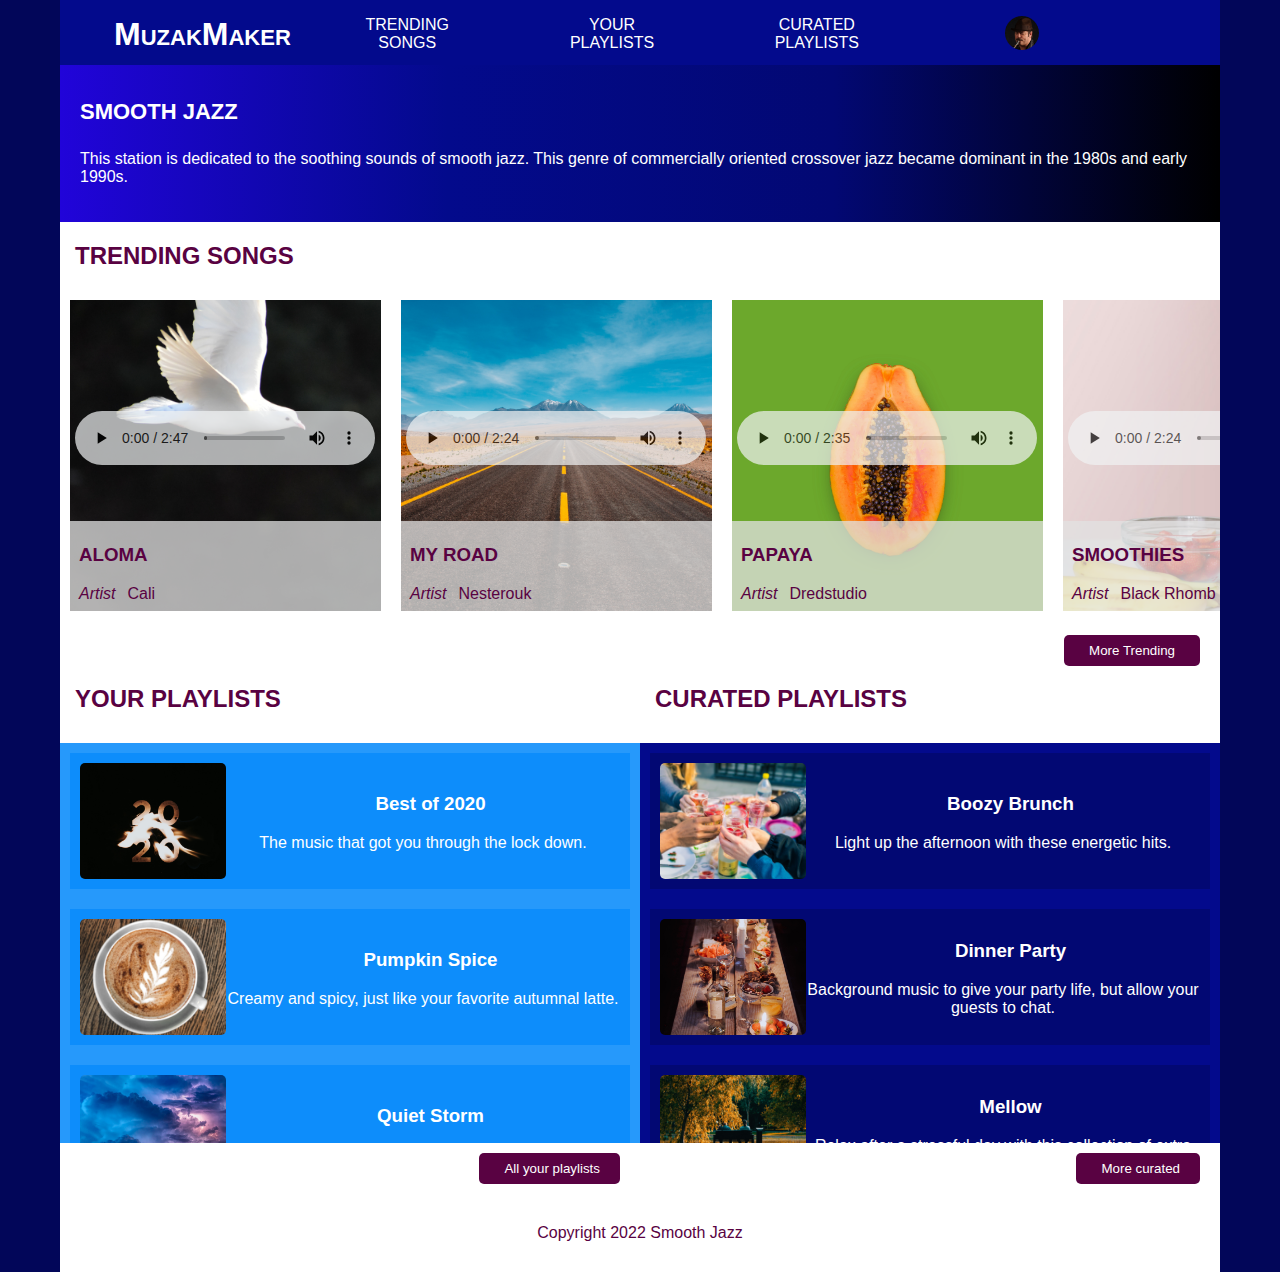
==== index.html @ 6fd00d6b "Added files from streamingmedia local" ====
<!DOCTYPE html>
<html lang="en">
  <head>
    <title>MuzakMaker | Afwheele@asu.edu</title>
    <meta charset="utf-8">
    <link rel="stylesheet" href="styles.css">
    
  </head>
  <body>
     <h1 id="mobile-title">MuzakMaker</h1>
    <nav>
   
      <input type="checkbox" id="dropdown">
      
      <label for="dropdown"><span></span></label>
      
      <ul>
        <li><a href="#home">MuzakMaker</a></li>
        <li>
          <a href="#trending">TRENDING<br>SONGS</a>
        </li>
        <li>
          <a href="#playlist">YOUR <br>PLAYLISTS</a>
        </li>
        <li>
          <a href="#curated">CURATED <br>PLAYLISTS</a>
        </li>
        <li>
          <a href="user"
            ><img src="duke-silver.png" alt="man play instrument wearing a hat"></a>
        </li>
      </ul>
    </nav>
    <main>
      <section class="smoothjazz">
        <h1>SMOOTH JAZZ</h1>
        <p>
          This station is dedicated to the soothing sounds of smooth jazz. This
          genre of commercially oriented crossover jazz became dominant in the
          1980s and early 1990s.
        </p>
      </section>
      <section id="trending">
        <!--TrendingSongs section start-->
        <h2>TRENDING SONGS</h2>
        <div class="scroll">
          <!--Scroll div start-->
          <section>
            <!--Aloma section start-->
            <div class="songs">
              <h3>ALOMA</h3>
              <dl>
                <dt>Artist</dt>
                <dd>Cali</dd>
              </dl>
            </div>
            <img
              src="aloma-cover.png"
              alt="photo of white dove flying to the right">
            <audio controls src="aloma.mp3">
              Browser dose not support the <code>audio</code>element
            </audio>
          </section>
          <!--Aloma section end-->
          <section>
            <!--MyRoad section start-->
            <div class="songs">
              <h3>MY ROAD</h3>
              <dl>
                <dt>Artist</dt>
                <dd>Nesterouk</dd>
              </dl>
            </div>
            <img src="my-road-cover.png" alt="photo of street road" />
            <audio controls src="my-road.mp3">
              Browser dose not support the <code>audio</code>element
            </audio>
          </section>
          <!--MyRoad section end-->
          <section>
            <!--Papaya section start-->
            <div class="songs">
              <h3>PAPAYA</h3>
              <dl>
                <dt>Artist</dt>
                <dd>Dredstudio</dd>
              </dl>
            </div>
            <img
              src="papaya-cover.png"
              alt="photo of papaya fruit cut in half">
            <audio controls src="papaya.mp3">
              Browser dose not support the <code>audio</code>element
            </audio>
          </section>
          <!--Papya section end-->
          <section>
            <!--Smoothies section start-->
            <div class="songs">
              <h3>SMOOTHIES</h3>
              <dl>
                <dt>Artist</dt>
                <dd>Black Rhomb</dd>
              </dl>
            </div>
            <img
              src="smoothies-cover.png"
              alt="photo of papaya fruit cut in half">
            <audio controls src="smoothies.mp3">
              Browser dose not support the <code>audio</code>element
            </audio>
          </section>
          <!--Smoothies section end-->
          <section>
            <!--SuccessfulPerformance section start-->
            <div class="songs">
              <h3>SUCCESSFUL PERFORMANCE</h3>
              <dl>
                <dt>Artist</dt>
                <dd>Ricky Bombino</dd>
              </dl>
            </div>
            <img
              src="successful-performance-cover.png"
              alt="photo of excited man with his hands up">
            <audio controls src="successful-performance.mp3">
              Browser dose not support the <code>audio</code>element
            </audio>
          </section>
         
          
          <!--SuccessfulPerformance section end-->
        </div>
        <div id="first-button-container">
           <button id="first-button">More Trending</button>
        </div>
        
        <!--Scroll Div END-->
       
      </section>
      <!--TrendingSongs section end-->
      <div id="titles">
        <h2 class="title2">YOUR PLAYLISTS</h2>
        <h2 class="title2">CURATED PLAYLISTS</h2>
      </div>
      
      <div class="container">
        
        <div class="first-column">
          <h2 class="title1">YOUR PLAYLISTS</h2>

          <section id="playlists">
            <div class="scroll">
              <section class="desktop-row">
                <!--best of 2020 section start-->
                <img
                  src="best-of-2020-cover.png"
                  alt="flames in the shape of 2020">
                <div>
                  <h3 class="playlist-title">Best of 2020</h3>
                  <p>The music that got you through the lock down.</p>
                </div>
              </section>
              <!--best of 2020 section end-->
              <section class="desktop-row">
                <!--Pumpkin Spicesection start-->
                <img
                  src="pumpkin-spice-cover.png"
                  alt="coffee cup with creamer art shape of leaf">
                <div>
                  <h3 class="playlist-title">Pumpkin Spice</h3>
                  <p>
                    Creamy and spicy, just like your favorite autumnal latte.
                  </p>
                </div>
              </section>
              <!--Pumpkin Spice section end-->
              <section class="desktop-row">
                <!--Quiet Storm section start-->
                <img src="quiet-storm-cover.png" alt="blue and purple clouds">
                <div>
                  <h3 class="playlist-title">Quiet Storm</h3>
                  <p>Slow tempos and relaxed rhythms.</p>
                </div>
              </section>
              <!--Quiet storm section end-->

              <section class="desktop-row">
                <!--Smooth Jazzsection start-->
                <img
                  src="smooth-jazz-cover.png"
                  alt="old man in green shirt ">
                <div>
                  <h3 class="playlist-title">Smooth Jazz</h3>
                  <p>The pioneers of smooth jazz</p>
                </div>
              </section>
              <!--Smooth Jazzsection end-->

              <section class="desktop-row">
                <!--Smooth Study section start-->
                <img
                  src="smooth-study-cover.png"
                  alt="clip of person on laptop">
                <div>
                  <h3 class="playlist-title">Smooth Study</h3>
                  <p>Background music to keep you going while you study.</p>
                </div>
              </section>
              <!--Smooth Study section end-->
            </div>
          </section class="desktop-row">
          <button class="button">All your playlists</button>
        </div>
        <div class="second-column">
          <h2 class="title1">CURATED PLAYLISTS</h2>
          <section id="playlists2">
            <div class="scroll">
              <section class="desktop-row">
                <!--Boozy Brunch start-->
                <img
                  src="boozy-brunch-cover.png"
                  alt="close up of hands cerring with their drinks">
                <div>
                  <h3 class="playlist-title">Boozy Brunch</h3>
                  <p>Light up the afternoon with these energetic hits.</p>
                </div>
              </section>
              <!--Boozy Brunch section end-->
              <section class="desktop-row">
                <!--Dinner Party start-->
                <img
                  src="dinner-party-cover.png"
                  alt="coffee cup with creamer art shape of leaf">
                <div>
                  <h3 class="playlist-title">Dinner Party</h3>
                  <p>
                    Background music to give your party life, but allow your
                    guests to chat.
                  </p>
                </div>
              </section>
              <!--Dinner Party section end-->
              <section class="desktop-row">
                <!--Mellow section start-->
                <img
                  src="mellow-cover.png"
                  alt="pictire of two people sitting on a park bench the trees around it are yellow">
                <div>
                  <h3 class="playlist-title">Mellow</h3>
                  <p>
                    Relax after a stressful day with this collection of extra
                    smooth jazz.
                  </p>
                </div>
              </section>
              <!--Mellow section end-->

              <section class="desktop-row">
                <!--Jazz and Chill start-->
                <img src="jazz-chill-cover.png" alt="close up of red flower">
                <div>
                  <h3 class="playlist-title">Jazz and Chill</h3>
                  <p>Set the mood with these silky sounds.</p>
                </div>
              </section>
              <!--Jazz and Chill end-->

              <section class="desktop-row">
                <!--Jazz Saxophone section start-->
                <img
                  src="smooth-saxophone-cover.png"
                  alt="closeup of saxophone with vibrant colors">
                <div>
                  <h3 class="playlist-title">Jazz Saxophone</h3>
                  <p>The greatest collection of your sax favorites.</p>
                </div>
              </section>
              <!--Jazz Saxophone section end-->
            </div>
          </section>
          <button class="button">More curated</button>
        </div>
      </div>
      <div id="button2-container">
        <button class="button2">All your playlists</button>
        <button class="button2">More curated</button>
      </div>
      <footer>Copyright 2022 Smooth Jazz</footer>
    </main>
  </body>
</html>
---- styles.css ----
/* text CSS */
html {
  box-sizing: border-box;
  background-color: #020659;
}
main {
  background-color: white;
}
body {
  font-family: Optima, sans-serif;
  color: #ffffff;
  margin: 0 auto;
  padding-left: 60px;
  padding-right: 60px;
}
.playlist-title {
  color: white;
}
#mobile-title {

  float: right;
  /* margin-left:auto;
  margin-right: 0; */
  padding-right: 38%;
   font-variant:small-caps;
  font-weight: bold;
  font-size: larger;
  text-align: left;

}
nav {
  background-color:#030a8c ;
  padding-bottom: 5px;
}
nav ul {
  margin-bottom: auto;
  color: white;
  list-style-type: none;
  text-align: center;
}
header {
  align-items: center;
}
nav a {
  text-decoration: none;
  color: white;
}
nav li {
  color: white;
  text-transform: inherit;
  padding-bottom: 30px;
}
li:hover {
	background-color: #590242;
}
[href="#home"] {
  display: none;
  font-variant:small-caps;
  font-weight: bold;
  font-size: xx-large;
  top: 0;
  left: 90px;
  padding: 10px 10px;
}
h1 {
  font-size: 22px;
  line-height: 2em;
}
.smoothjazz {
  background: linear-gradient(to right, #2104d9, #030a8c, #020873, black);
  padding: 20px;
  padding-top: 10px;
}
h1,
h2,
h3 {
  font-weight: bold;
  text-transform: initial;
}
h2,
h3 {
  color: #590242;
  padding-left: 15px;
}
.scroll {
  display: grid;
  grid-template-columns: repeat(5, 1fr);
  overflow-x: auto;
  overflow-y: hidden;
}
.scroll section {
  margin: 10px;
  position: relative;
}
.songs {
  position: absolute;
  top: 221px;
  background-color: rgba(225, 225, 225, 0.75);
  padding: 5px;
  height: 80px;
  width: 301px;
}
.songs h3 {
  padding-left: 4px;
}
dl {
  padding-left: 4px;
  display: flex;
}
dt {
  font-style: italic;
  padding-right: 2px;
  color: #590242;
}
dd {
  margin-left: 10px;
  color: #590242;
}
audio {
  position: absolute;
  bottom: 150px;
  left: 5px;
  opacity: 0.7;
}

#trending ::-webkit-scrollbar {
  width: 15px;
}
#trending ::-webkit-scrollbar-track {
  box-shadow: inset 0 0 15px #590242;
}
#trending ::-webkit-scrollbar-thumb {
  background: #590242;
  border-radius: 5px;
}
#trending ::-webkit-scrollbar-thumb:hover {
  background: #020659;
}
#playlists ::-webkit-scrollbar,
#curated ::-webkit-scrollbar {
  width: 15px;
}
#playlists ::-webkit-scrollbar-track,
#curated ::-webkit-scrollbar-track {
  box-shadow: inset 0 0 15px #590242;
}
#playlists ::-webkit-scrollbar-thumb,
#curated ::-webkit-scrollbar-thumb {
  background: #020659;
  border-radius: 5px;
}
#playlists ::-webkit-scrollbar-thumb:hover,
#curated ::-webkit-scrollbar-thumb:hover {
  background: #ffffff;
}
#playlists2 ::-webkit-scrollbar,
#curated ::-webkit-scrollbar {
  width: 15px;
}
#playlists2 ::-webkit-scrollbar-track,
#curated ::-webkit-scrollbar-track {
  box-shadow: inset 0 0 15px #590242;
}
#playlists2 ::-webkit-scrollbar-thumb,
#curated ::-webkit-scrollbar-thumb {
  background: #020659;
  border-radius: 5px;
}
#playlists2 ::-webkit-scrollbar-thumb:hover,
#curated ::-webkit-scrollbar-thumb:hover {
  background: #ffffff;
}
.button, .button2 {
  background-color: #590242;
  padding: 5px;
  border-radius: 5px;
  border: none;
  color: white;
  text-decoration: none;
  margin-top: 10px;
  padding-right: 25px;
  padding-left: 25px;
  padding-top: 8px;
  padding-bottom: 8px;
  margin-left: 20px;
}
footer {
  color: #590242;
  text-align: center;
  margin-left: auto;
  margin-right: auto;
  padding-bottom: 30px;
  padding-top: 40px;
}

#playlists {
  background-color: #2699fb;
}
#playlists section {
  background-color: #0d8dfb;
  padding: 10px;
  align-items: center;
  text-align: center;
}
#playlists2 {
  background-color: #030a8c;
}
#playlists2 section {
  background-color: #020873;
  padding: 10px;
  align-items: center;
  text-align: center;
}

ul {
  overflow: hidden;
  max-height: 0;
  transition: max-height 0.2s ease-out;
}
label {
  cursor: pointer;
  display: inline-block;
  padding: 28px 20px;
  position: relative;
  user-select: none;
}
label span {
  background-color: #ffffff;
  display: block;
  height: 2px;
  position: relative;
  transition: background-color 0.2s ease-out;
  width: 18px;
}
label span:before,
label span:after {
  background: #ffffff;
  content: "";
  display: block;
  height: 100%;
  position: absolute;
  transition: all 0.2s ease-out;
  width: 100%;
}
label span:before {
  top: 5px;
}
label span:after {
  top: -5px;
}
input {
  display: none;
}
input:checked ~ ul {
  max-height: 500px;
}
input:checked ~ label span {
  background: transparent;
}
input:checked ~ label span:before {
  transform: rotate(-45deg);
}
input:checked ~ label span:after {
  transform: rotate(45deg);
}
input:checked ~ label:not(.steps) span:before,
input:checked ~ label:not(.steps) span:after {
  top: 0;
}
#first-button:hover {
  background-color: #020659;
}
#first-button {
  background-color: #590242;
    padding: 5px;
    border-radius: 5px;
    border: none;
    color: white;
    text-decoration: none;
    margin-top: 10px;
    padding-right: 25px;
    padding-left: 25px;
    padding-top: 8px;
    padding-bottom: 8px;
}
#first-button-container {
  padding-left: 20px;
}
.title2 {
  display: none;
}
.button2 {
  display: none;
}
.button:hover {
  background-color: #020659;
}
.button2:hover {
  background-color: #020659;
}
@media screen and (min-width: 834px) {
  [href="#home"] {
    display: inline;
  }
  #titles {
    display: grid;
    grid-template-columns: 1fr 1fr;
  }
  .title1 {
    display:none;
  }
  .title2 {
    display: grid;
  }
  ul {
    overflow: visible;
    position: absolute;
    top: 0;
    display: grid;
    grid-template-columns: 1fr 1fr 1fr 1fr 1fr;
    width:  80%;
    
  }
  
  label span,
  input {
    display: none;
  }
  .button {
    
    display: none;
    
  }
  .button2 {
    display: block;
    margin-right:20px;
    margin-left: auto;
    width: fit-content;
    padding-right: 20px;

  }
  #button2-container {
    display: grid;
    grid-template-columns: 1fr 1fr;
  }
  #first-button-container {
    margin-right: 0;
    margin-left: auto;
    width: fit-content;
    padding-right: 20px;
   
  }
  #mobile-title {
    display: none;
  }


  .container {
  
    display: grid;
    overflow: hidden;
    grid-template-columns: 1fr 1fr ; 
    padding-top: 10px;
    height: 400px;
   

  }
  .second-column {
    overflow-y: auto;
  }
  .first-column {
    overflow-y: auto;
  }
 .second-column .scroll {
  display: grid;
  grid-template-columns: 1fr;
  grid-template-rows: repeat(2, 1fr);
  overflow-x: auto;
  overflow-y: hidden;
}
.first-column .scroll {
  display: grid;
  grid-template-columns: 1fr;
  grid-template-rows: repeat(2, 1fr);
  overflow-x: auto;
  overflow-y: hidden;
}
.first-column .scroll section img{
  float: left;
}
.second-column .scroll section img{
  float: left;
}
 .desktop-row {
  display: grid;
  grid-template-columns: 0.5fr 1.5fr;

 }
 nav li {
  padding-bottom: 0;
 }

  
  
}
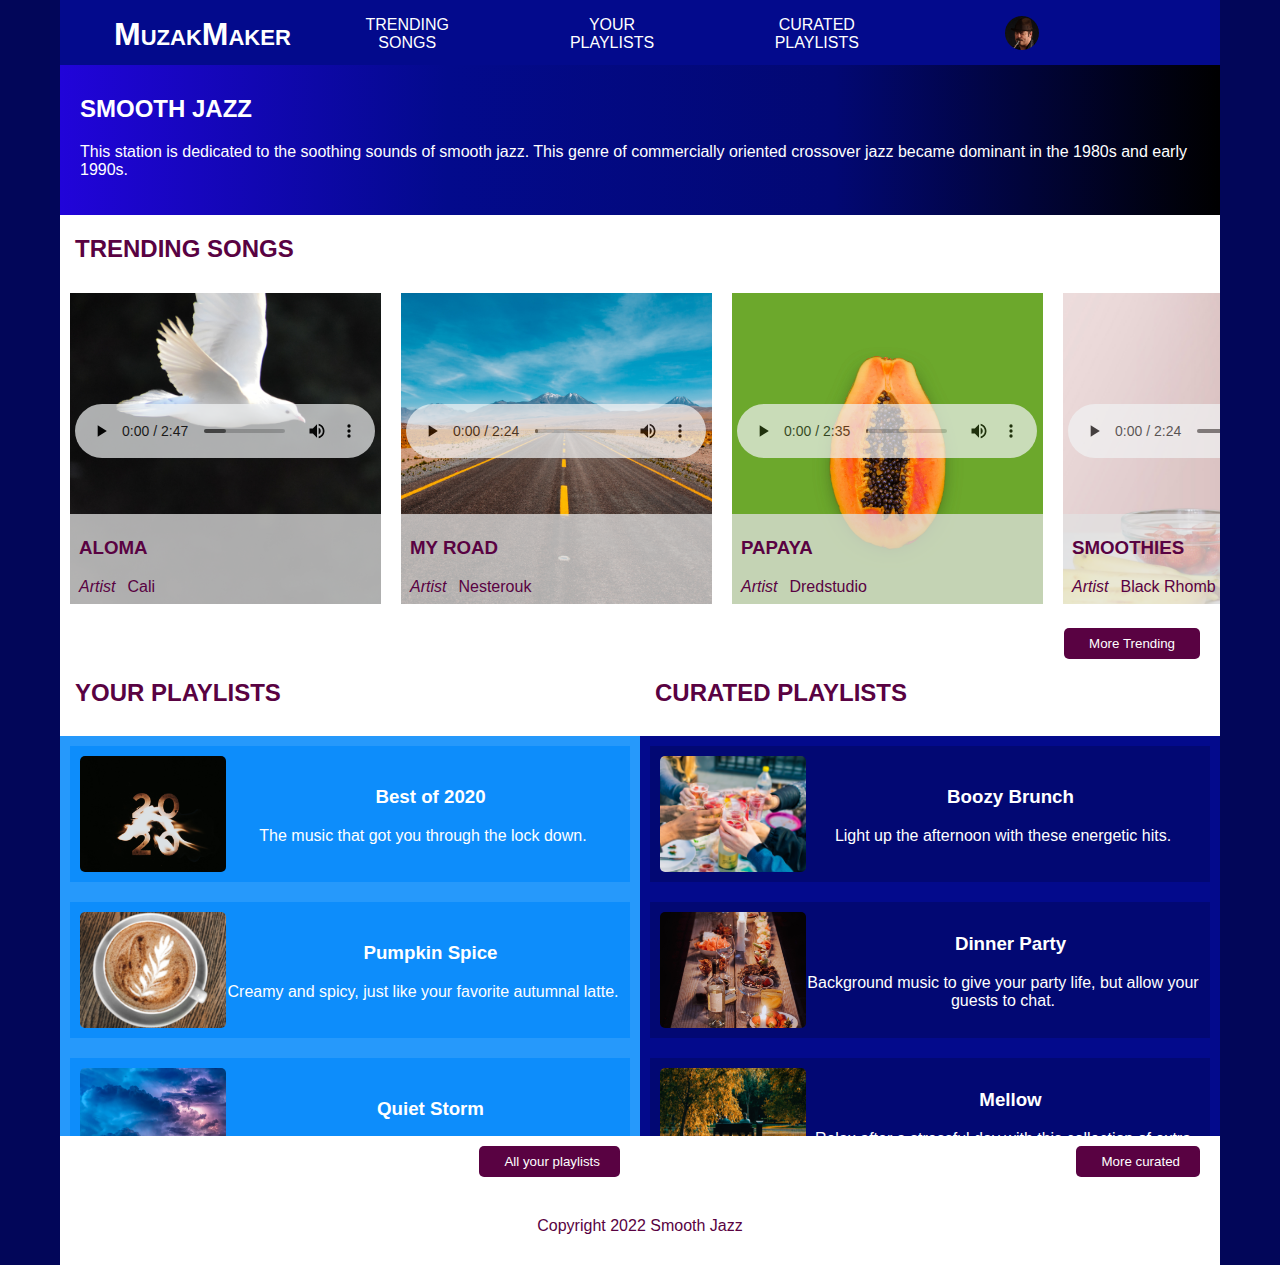
==== commit 66a3c983: "Edit CSS/HTML" ====
--- a/index.html
+++ b/index.html
@@ -33,7 +33,7 @@
     </nav>
     <main>
       <section class="smoothjazz">
-        <h1>SMOOTH JAZZ</h1>
+        <h2>SMOOTH JAZZ</h2>
         <p>
           This station is dedicated to the soothing sounds of smooth jazz. This
           genre of commercially oriented crossover jazz became dominant in the
@@ -71,7 +71,7 @@
                 <dd>Nesterouk</dd>
               </dl>
             </div>
-            <img src="my-road-cover.png" alt="photo of street road" />
+            <img src="my-road-cover.png" alt="photo of street road" >
             <audio controls src="my-road.mp3">
               Browser dose not support the <code>audio</code>element
             </audio>
@@ -148,8 +148,7 @@
         
         <div class="first-column">
           <h2 class="title1">YOUR PLAYLISTS</h2>
-
-          <section id="playlists">
+          <div id="playlists">
             <div class="scroll">
               <section class="desktop-row">
                 <!--best of 2020 section start-->
@@ -209,12 +208,12 @@
               </section>
               <!--Smooth Study section end-->
             </div>
-          </section class="desktop-row">
+          </div >
           <button class="button">All your playlists</button>
         </div>
         <div class="second-column">
           <h2 class="title1">CURATED PLAYLISTS</h2>
-          <section id="playlists2">
+          <div id="playlists2">
             <div class="scroll">
               <section class="desktop-row">
                 <!--Boozy Brunch start-->
@@ -278,7 +277,7 @@
               </section>
               <!--Jazz Saxophone section end-->
             </div>
-          </section>
+          </div>
           <button class="button">More curated</button>
         </div>
       </div>
--- a/styles.css
+++ b/styles.css
@@ -81,6 +81,10 @@
 h3 {
   color: #590242;
   padding-left: 15px;
+}
+.smoothjazz h2 {
+  color: white;
+  padding-left: 0;
 }
 .scroll {
   display: grid;
